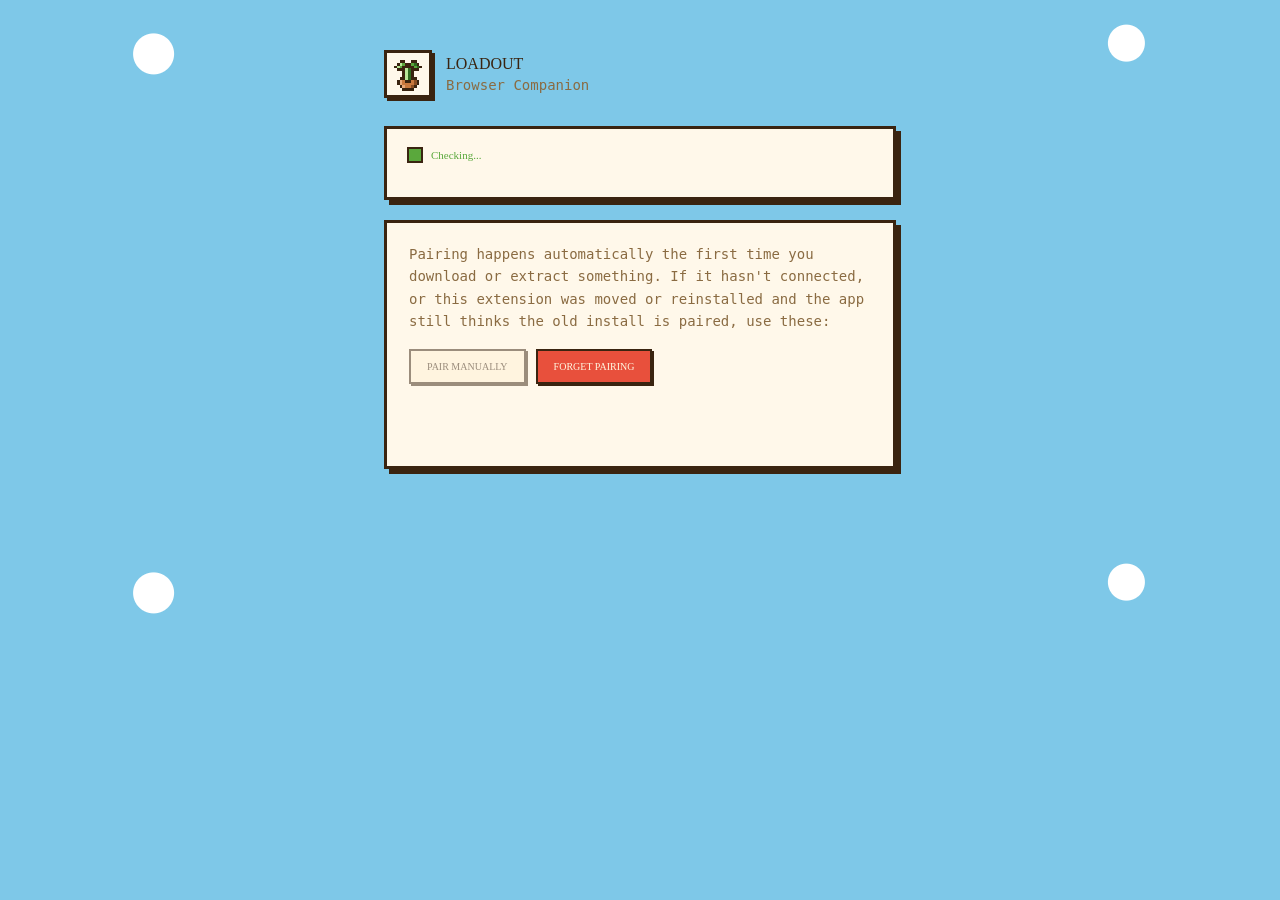
==== extension/options.html @ 3e52d007 "chore: import working baseline before the minimalist redesign" ====
<!doctype html>
<html lang="en">
<head>
  <meta charset="utf-8">
  <title>LOADOUT — Extension Options</title>
  <link rel="stylesheet" href="options.css">
</head>
<body>
  <div class="page">
    <div class="header">
      <div class="headicon">
        <svg class="sprite" width="34" height="34" viewBox="0 0 12 12" shape-rendering="crispEdges">
          <!-- appCells: same literal cell data as content.js's APP_CELLS
               (pot + sprout), ported from src/icons.js's appCells
               (= potCells.concat(plantCells)), generated there by
               buildIcon. Keep in sync with both if that shape ever
               changes. -->
          <rect x="3" y="8" width="1" height="1" fill="#e8a878"/>
          <rect x="4" y="8" width="1" height="1" fill="#c9793e"/>
          <rect x="5" y="8" width="1" height="1" fill="#c9793e"/>
          <rect x="6" y="8" width="1" height="1" fill="#c9793e"/>
          <rect x="7" y="8" width="1" height="1" fill="#c9793e"/>
          <rect x="8" y="8" width="1" height="1" fill="#8a4f24"/>
          <rect x="3" y="9" width="1" height="1" fill="#e8a878"/>
          <rect x="4" y="9" width="1" height="1" fill="#c9793e"/>
          <rect x="5" y="9" width="1" height="1" fill="#c9793e"/>
          <rect x="6" y="9" width="1" height="1" fill="#c9793e"/>
          <rect x="7" y="9" width="1" height="1" fill="#c9793e"/>
          <rect x="8" y="9" width="1" height="1" fill="#8a4f24"/>
          <rect x="4" y="10" width="1" height="1" fill="#e8a878"/>
          <rect x="5" y="10" width="1" height="1" fill="#c9793e"/>
          <rect x="6" y="10" width="1" height="1" fill="#c9793e"/>
          <rect x="7" y="10" width="1" height="1" fill="#8a4f24"/>
          <rect x="2" y="8" width="1" height="1" fill="#3a2410"/>
          <rect x="3" y="7" width="1" height="1" fill="#3a2410"/>
          <rect x="4" y="7" width="1" height="1" fill="#3a2410"/>
          <rect x="5" y="7" width="1" height="1" fill="#3a2410"/>
          <rect x="6" y="7" width="1" height="1" fill="#3a2410"/>
          <rect x="7" y="7" width="1" height="1" fill="#3a2410"/>
          <rect x="9" y="8" width="1" height="1" fill="#3a2410"/>
          <rect x="8" y="7" width="1" height="1" fill="#3a2410"/>
          <rect x="2" y="9" width="1" height="1" fill="#3a2410"/>
          <rect x="3" y="10" width="1" height="1" fill="#3a2410"/>
          <rect x="9" y="9" width="1" height="1" fill="#3a2410"/>
          <rect x="8" y="10" width="1" height="1" fill="#3a2410"/>
          <rect x="4" y="11" width="1" height="1" fill="#3a2410"/>
          <rect x="5" y="11" width="1" height="1" fill="#3a2410"/>
          <rect x="6" y="11" width="1" height="1" fill="#3a2410"/>
          <rect x="7" y="11" width="1" height="1" fill="#3a2410"/>
          <rect x="5" y="4" width="1" height="1" fill="#b8e89a"/>
          <rect x="6" y="4" width="1" height="1" fill="#2f6b22"/>
          <rect x="5" y="5" width="1" height="1" fill="#b8e89a"/>
          <rect x="6" y="5" width="1" height="1" fill="#2f6b22"/>
          <rect x="5" y="6" width="1" height="1" fill="#b8e89a"/>
          <rect x="6" y="6" width="1" height="1" fill="#2f6b22"/>
          <rect x="5" y="7" width="1" height="1" fill="#b8e89a"/>
          <rect x="6" y="7" width="1" height="1" fill="#2f6b22"/>
          <rect x="2" y="3" width="1" height="1" fill="#b8e89a"/>
          <rect x="3" y="2" width="1" height="1" fill="#b8e89a"/>
          <rect x="3" y="3" width="1" height="1" fill="#5aa83c"/>
          <rect x="4" y="2" width="1" height="1" fill="#5aa83c"/>
          <rect x="9" y="3" width="1" height="1" fill="#2f6b22"/>
          <rect x="8" y="2" width="1" height="1" fill="#2f6b22"/>
          <rect x="8" y="3" width="1" height="1" fill="#5aa83c"/>
          <rect x="7" y="2" width="1" height="1" fill="#5aa83c"/>
          <rect x="4" y="4" width="1" height="1" fill="#3a2410"/>
          <rect x="5" y="3" width="1" height="1" fill="#3a2410"/>
          <rect x="7" y="4" width="1" height="1" fill="#3a2410"/>
          <rect x="6" y="3" width="1" height="1" fill="#3a2410"/>
          <rect x="4" y="5" width="1" height="1" fill="#3a2410"/>
          <rect x="7" y="5" width="1" height="1" fill="#3a2410"/>
          <rect x="4" y="6" width="1" height="1" fill="#3a2410"/>
          <rect x="7" y="6" width="1" height="1" fill="#3a2410"/>
          <rect x="4" y="7" width="1" height="1" fill="#3a2410"/>
          <rect x="5" y="8" width="1" height="1" fill="#3a2410"/>
          <rect x="7" y="7" width="1" height="1" fill="#3a2410"/>
          <rect x="6" y="8" width="1" height="1" fill="#3a2410"/>
          <rect x="1" y="3" width="1" height="1" fill="#3a2410"/>
          <rect x="2" y="4" width="1" height="1" fill="#3a2410"/>
          <rect x="2" y="2" width="1" height="1" fill="#3a2410"/>
          <rect x="3" y="1" width="1" height="1" fill="#3a2410"/>
          <rect x="4" y="3" width="1" height="1" fill="#3a2410"/>
          <rect x="3" y="4" width="1" height="1" fill="#3a2410"/>
          <rect x="5" y="2" width="1" height="1" fill="#3a2410"/>
          <rect x="4" y="1" width="1" height="1" fill="#3a2410"/>
          <rect x="10" y="3" width="1" height="1" fill="#3a2410"/>
          <rect x="9" y="4" width="1" height="1" fill="#3a2410"/>
          <rect x="9" y="2" width="1" height="1" fill="#3a2410"/>
          <rect x="8" y="1" width="1" height="1" fill="#3a2410"/>
          <rect x="7" y="3" width="1" height="1" fill="#3a2410"/>
          <rect x="8" y="4" width="1" height="1" fill="#3a2410"/>
          <rect x="6" y="2" width="1" height="1" fill="#3a2410"/>
          <rect x="7" y="1" width="1" height="1" fill="#3a2410"/>
        </svg>
      </div>
      <div>
        <div class="htitle">LOADOUT</div>
        <div class="htag">Browser Companion</div>
      </div>
    </div>

    <div class="card">
      <div class="statusrow">
        <div class="statusdot" id="status-dot"></div>
        <div class="statustext" id="status">Checking...</div>
      </div>
    </div>

    <div class="card">
      <div class="note">
        Pairing happens automatically the first time you download or extract
        something. If it hasn't connected, or this extension was moved or
        reinstalled and the app still thinks the old install is paired, use
        these:
      </div>
      <div class="actrow">
        <button id="pair-btn" class="pairbtn2" type="button" disabled>PAIR MANUALLY</button>
        <button id="forget-btn" class="forgetbtn" type="button">FORGET PAIRING</button>
      </div>
      <p id="pair-error" class="msg error"></p>
      <p id="forget-status" class="msg"></p>
    </div>
  </div>
  <script src="options.js"></script>
</body>
</html>
---- extension/options.css ----
/* LOADOUT pixel-art chrome for the extension options page.
   Ported verbatim from the design spec's Appendix B <style> block, plus the
   two @font-face rules (same extension/fonts/... files as Task 1's
   content-script overlay). This file is loaded via a normal <link> tag in
   options.html -- a normal top-level page, not a shadow DOM -- so relative
   url()s below resolve against this file's own location and :root is the
   correct scope for the custom properties (unlike Task 1's content-script
   case, which needed :host and chrome.runtime.getURL()). */

@font-face {
  font-family: 'Press Start 2P';
  src: url("fonts/press-start-2p/PressStart2P-Regular.ttf") format('truetype');
  font-weight: normal;
  font-style: normal;
  font-display: swap;
}
@font-face {
  font-family: 'VT323';
  src: url("fonts/vt323/VT323-Regular.ttf") format('truetype');
  font-weight: normal;
  font-style: normal;
  font-display: swap;
}

:root{
  --sky:#7ec8e8; --wood:#c98f4e; --wood-dark:#8a5a28;
  --cream:#fff8ea; --ink:#3a2410; --ink-dim:#8a6b42; --leaf:#5aa83c; --berry:#e8503c;
}
*{box-sizing:border-box}
body{margin:0;background:var(--sky);font-family:'VT323',monospace;font-size:16px;color:var(--ink);
  background-image:radial-gradient(circle at 12% 10%, #fff 0 20px, transparent 21px),
    radial-gradient(circle at 88% 8%, #fff 0 18px, transparent 19px);}
.press{font-family:'Press Start 2P',monospace;}
.page{max-width:560px;margin:0 auto;padding:50px 24px;}

.header{display:flex;align-items:center;gap:14px;margin-bottom:28px;}
.headicon{width:48px;height:48px;flex-shrink:0;background:var(--cream);border:3px solid var(--ink);
  display:flex;align-items:center;justify-content:center;box-shadow:3px 3px 0 0 var(--ink);}
.sprite{image-rendering:pixelated;}
.htitle{font-family:'Press Start 2P';font-size:16px;color:var(--ink);}
.htag{font-size:14px;color:var(--ink-dim);margin-top:4px;}

.card{background:var(--cream);border:3px solid var(--ink);box-shadow:5px 5px 0 0 var(--ink);
  padding:20px 22px;margin-bottom:20px;}

.statusrow{display:flex;align-items:center;gap:10px;margin-bottom:16px;}
@keyframes blink{0%,49%{opacity:1;}50%,100%{opacity:.4;}}
.statusdot{width:12px;height:12px;background:var(--leaf);box-shadow:0 0 0 2px var(--ink);flex-shrink:0;
  animation:blink 1.6s steps(1) infinite;}
.statusdot.off{background:var(--berry);}
.statustext{font-family:'Press Start 2P';font-size:11px;color:var(--leaf);}
.statustext.off{color:var(--berry);}

.pairnote{font-size:13px;color:var(--ink-dim);}
.pairlink{font-size:13px;color:var(--ink);text-decoration:underline;cursor:pointer;margin-left:6px;
  transition:color .1s ease;}
.pairlink:hover{color:var(--leaf);}

.note{font-size:14px;color:var(--ink-dim);line-height:1.6;margin-bottom:16px;}
.actrow{display:flex;gap:10px;flex-wrap:wrap;}
.pairbtn2{font-family:'Press Start 2P';font-size:10px;color:var(--ink);background:#fff1d6;
  border:2px solid var(--ink);padding:10px 16px;cursor:pointer;box-shadow:2px 2px 0 0 var(--ink);
  transition:transform .08s ease,box-shadow .08s ease,filter .1s ease;}
.pairbtn2:hover{filter:brightness(1.08);}
.pairbtn2:active{transform:translate(2px,2px);box-shadow:none;}
.pairbtn2[disabled]{opacity:.5;cursor:default;pointer-events:none;}
.forgetbtn{font-family:'Press Start 2P';font-size:10px;color:#fff6e0;background:var(--berry);
  border:2px solid var(--ink);padding:10px 16px;cursor:pointer;box-shadow:2px 2px 0 0 var(--ink);
  transition:transform .08s ease,box-shadow .08s ease,filter .1s ease;}
.forgetbtn:hover{filter:brightness(1.08);}
.forgetbtn:active{transform:translate(2px,2px);box-shadow:none;}

/* Not in the spec's static mockup (it has no error/status elements) -- the
   mockup is purely visual, but options.js's existing errorEl/forgetStatusEl
   writes need somewhere to render into. Kept small and out of the way. */
.msg{font-size:13px;margin-top:10px;min-height:1em;}
.msg.error{color:var(--berry);}
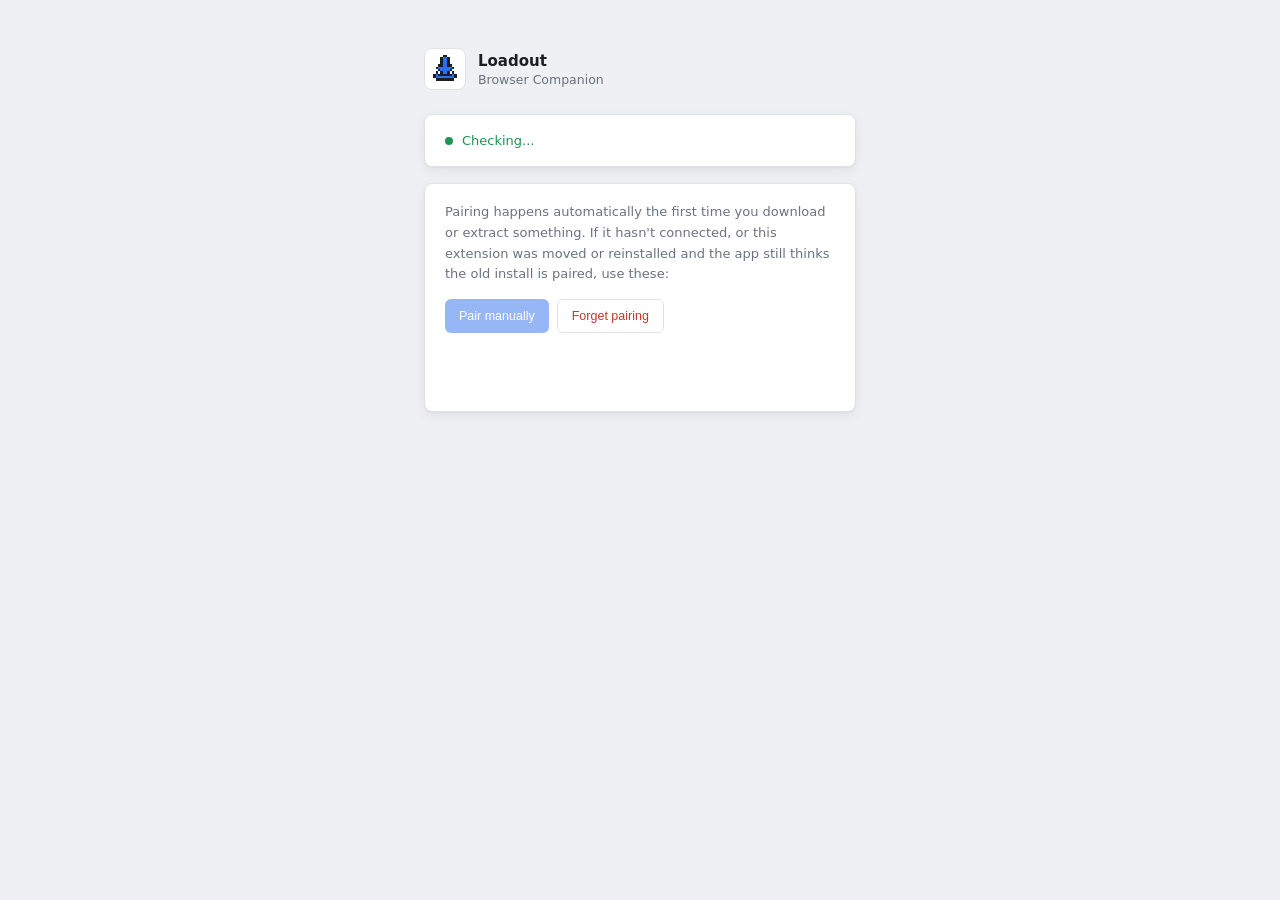
==== commit 4be778ea: "feat: restyle the extension options page to match the app - options.css rewritten with the same neut" ====
--- a/extension/options.html
+++ b/extension/options.html
@@ -2,99 +2,89 @@
 <html lang="en">
 <head>
   <meta charset="utf-8">
-  <title>LOADOUT — Extension Options</title>
+  <title>Loadout — Extension Options</title>
   <link rel="stylesheet" href="options.css">
 </head>
 <body>
   <div class="page">
     <div class="header">
       <div class="headicon">
-        <svg class="sprite" width="34" height="34" viewBox="0 0 12 12" shape-rendering="crispEdges">
-          <!-- appCells: same literal cell data as content.js's APP_CELLS
-               (pot + sprout), ported from src/icons.js's appCells
-               (= potCells.concat(plantCells)), generated there by
-               buildIcon. Keep in sync with both if that shape ever
-               changes. -->
-          <rect x="3" y="8" width="1" height="1" fill="#e8a878"/>
-          <rect x="4" y="8" width="1" height="1" fill="#c9793e"/>
-          <rect x="5" y="8" width="1" height="1" fill="#c9793e"/>
-          <rect x="6" y="8" width="1" height="1" fill="#c9793e"/>
-          <rect x="7" y="8" width="1" height="1" fill="#c9793e"/>
-          <rect x="8" y="8" width="1" height="1" fill="#8a4f24"/>
-          <rect x="3" y="9" width="1" height="1" fill="#e8a878"/>
-          <rect x="4" y="9" width="1" height="1" fill="#c9793e"/>
-          <rect x="5" y="9" width="1" height="1" fill="#c9793e"/>
-          <rect x="6" y="9" width="1" height="1" fill="#c9793e"/>
-          <rect x="7" y="9" width="1" height="1" fill="#c9793e"/>
-          <rect x="8" y="9" width="1" height="1" fill="#8a4f24"/>
-          <rect x="4" y="10" width="1" height="1" fill="#e8a878"/>
-          <rect x="5" y="10" width="1" height="1" fill="#c9793e"/>
-          <rect x="6" y="10" width="1" height="1" fill="#c9793e"/>
-          <rect x="7" y="10" width="1" height="1" fill="#8a4f24"/>
-          <rect x="2" y="8" width="1" height="1" fill="#3a2410"/>
-          <rect x="3" y="7" width="1" height="1" fill="#3a2410"/>
-          <rect x="4" y="7" width="1" height="1" fill="#3a2410"/>
-          <rect x="5" y="7" width="1" height="1" fill="#3a2410"/>
-          <rect x="6" y="7" width="1" height="1" fill="#3a2410"/>
-          <rect x="7" y="7" width="1" height="1" fill="#3a2410"/>
-          <rect x="9" y="8" width="1" height="1" fill="#3a2410"/>
-          <rect x="8" y="7" width="1" height="1" fill="#3a2410"/>
-          <rect x="2" y="9" width="1" height="1" fill="#3a2410"/>
-          <rect x="3" y="10" width="1" height="1" fill="#3a2410"/>
-          <rect x="9" y="9" width="1" height="1" fill="#3a2410"/>
-          <rect x="8" y="10" width="1" height="1" fill="#3a2410"/>
-          <rect x="4" y="11" width="1" height="1" fill="#3a2410"/>
-          <rect x="5" y="11" width="1" height="1" fill="#3a2410"/>
-          <rect x="6" y="11" width="1" height="1" fill="#3a2410"/>
-          <rect x="7" y="11" width="1" height="1" fill="#3a2410"/>
-          <rect x="5" y="4" width="1" height="1" fill="#b8e89a"/>
-          <rect x="6" y="4" width="1" height="1" fill="#2f6b22"/>
-          <rect x="5" y="5" width="1" height="1" fill="#b8e89a"/>
-          <rect x="6" y="5" width="1" height="1" fill="#2f6b22"/>
-          <rect x="5" y="6" width="1" height="1" fill="#b8e89a"/>
-          <rect x="6" y="6" width="1" height="1" fill="#2f6b22"/>
-          <rect x="5" y="7" width="1" height="1" fill="#b8e89a"/>
-          <rect x="6" y="7" width="1" height="1" fill="#2f6b22"/>
-          <rect x="2" y="3" width="1" height="1" fill="#b8e89a"/>
-          <rect x="3" y="2" width="1" height="1" fill="#b8e89a"/>
-          <rect x="3" y="3" width="1" height="1" fill="#5aa83c"/>
-          <rect x="4" y="2" width="1" height="1" fill="#5aa83c"/>
-          <rect x="9" y="3" width="1" height="1" fill="#2f6b22"/>
-          <rect x="8" y="2" width="1" height="1" fill="#2f6b22"/>
-          <rect x="8" y="3" width="1" height="1" fill="#5aa83c"/>
-          <rect x="7" y="2" width="1" height="1" fill="#5aa83c"/>
-          <rect x="4" y="4" width="1" height="1" fill="#3a2410"/>
-          <rect x="5" y="3" width="1" height="1" fill="#3a2410"/>
-          <rect x="7" y="4" width="1" height="1" fill="#3a2410"/>
-          <rect x="6" y="3" width="1" height="1" fill="#3a2410"/>
-          <rect x="4" y="5" width="1" height="1" fill="#3a2410"/>
-          <rect x="7" y="5" width="1" height="1" fill="#3a2410"/>
-          <rect x="4" y="6" width="1" height="1" fill="#3a2410"/>
-          <rect x="7" y="6" width="1" height="1" fill="#3a2410"/>
-          <rect x="4" y="7" width="1" height="1" fill="#3a2410"/>
-          <rect x="5" y="8" width="1" height="1" fill="#3a2410"/>
-          <rect x="7" y="7" width="1" height="1" fill="#3a2410"/>
-          <rect x="6" y="8" width="1" height="1" fill="#3a2410"/>
-          <rect x="1" y="3" width="1" height="1" fill="#3a2410"/>
-          <rect x="2" y="4" width="1" height="1" fill="#3a2410"/>
-          <rect x="2" y="2" width="1" height="1" fill="#3a2410"/>
-          <rect x="3" y="1" width="1" height="1" fill="#3a2410"/>
-          <rect x="4" y="3" width="1" height="1" fill="#3a2410"/>
-          <rect x="3" y="4" width="1" height="1" fill="#3a2410"/>
-          <rect x="5" y="2" width="1" height="1" fill="#3a2410"/>
-          <rect x="4" y="1" width="1" height="1" fill="#3a2410"/>
-          <rect x="10" y="3" width="1" height="1" fill="#3a2410"/>
-          <rect x="9" y="4" width="1" height="1" fill="#3a2410"/>
-          <rect x="9" y="2" width="1" height="1" fill="#3a2410"/>
-          <rect x="8" y="1" width="1" height="1" fill="#3a2410"/>
-          <rect x="7" y="3" width="1" height="1" fill="#3a2410"/>
-          <rect x="8" y="4" width="1" height="1" fill="#3a2410"/>
-          <rect x="6" y="2" width="1" height="1" fill="#3a2410"/>
-          <rect x="7" y="1" width="1" height="1" fill="#3a2410"/>
+        <svg class="sprite" width="28" height="28" viewBox="0 0 12 12" shape-rendering="crispEdges">
+          <!-- Same download-arrow icon as content.js's APP_CELLS and
+               src/icons.js's appCells. Keep in sync with both if that
+               shape ever changes. -->
+          <rect x="5" y="1" width="1" height="1" fill="#2f6fed"/>
+          <rect x="6" y="1" width="1" height="1" fill="#2f6fed"/>
+          <rect x="5" y="2" width="1" height="1" fill="#2f6fed"/>
+          <rect x="6" y="2" width="1" height="1" fill="#2f6fed"/>
+          <rect x="5" y="3" width="1" height="1" fill="#2f6fed"/>
+          <rect x="6" y="3" width="1" height="1" fill="#2f6fed"/>
+          <rect x="5" y="4" width="1" height="1" fill="#2f6fed"/>
+          <rect x="6" y="4" width="1" height="1" fill="#2f6fed"/>
+          <rect x="3" y="5" width="1" height="1" fill="#2f6fed"/>
+          <rect x="4" y="5" width="1" height="1" fill="#2f6fed"/>
+          <rect x="5" y="5" width="1" height="1" fill="#2f6fed"/>
+          <rect x="6" y="5" width="1" height="1" fill="#2f6fed"/>
+          <rect x="7" y="5" width="1" height="1" fill="#2f6fed"/>
+          <rect x="8" y="5" width="1" height="1" fill="#2f6fed"/>
+          <rect x="4" y="6" width="1" height="1" fill="#2f6fed"/>
+          <rect x="5" y="6" width="1" height="1" fill="#2f6fed"/>
+          <rect x="6" y="6" width="1" height="1" fill="#2f6fed"/>
+          <rect x="7" y="6" width="1" height="1" fill="#2f6fed"/>
+          <rect x="5" y="7" width="1" height="1" fill="#2f6fed"/>
+          <rect x="6" y="7" width="1" height="1" fill="#2f6fed"/>
+          <rect x="2" y="9" width="1" height="1" fill="#2f6fed"/>
+          <rect x="3" y="9" width="1" height="1" fill="#2f6fed"/>
+          <rect x="4" y="9" width="1" height="1" fill="#2f6fed"/>
+          <rect x="5" y="9" width="1" height="1" fill="#2f6fed"/>
+          <rect x="6" y="9" width="1" height="1" fill="#2f6fed"/>
+          <rect x="7" y="9" width="1" height="1" fill="#2f6fed"/>
+          <rect x="8" y="9" width="1" height="1" fill="#2f6fed"/>
+          <rect x="9" y="9" width="1" height="1" fill="#2f6fed"/>
+          <rect x="2" y="8" width="1" height="1" fill="#2f6fed"/>
+          <rect x="9" y="8" width="1" height="1" fill="#2f6fed"/>
+          <rect x="4" y="1" width="1" height="1" fill="#1b1f24"/>
+          <rect x="5" y="0" width="1" height="1" fill="#1b1f24"/>
+          <rect x="7" y="1" width="1" height="1" fill="#1b1f24"/>
+          <rect x="6" y="0" width="1" height="1" fill="#1b1f24"/>
+          <rect x="4" y="2" width="1" height="1" fill="#1b1f24"/>
+          <rect x="7" y="2" width="1" height="1" fill="#1b1f24"/>
+          <rect x="4" y="3" width="1" height="1" fill="#1b1f24"/>
+          <rect x="7" y="3" width="1" height="1" fill="#1b1f24"/>
+          <rect x="4" y="4" width="1" height="1" fill="#1b1f24"/>
+          <rect x="7" y="4" width="1" height="1" fill="#1b1f24"/>
+          <rect x="2" y="5" width="1" height="1" fill="#1b1f24"/>
+          <rect x="3" y="6" width="1" height="1" fill="#1b1f24"/>
+          <rect x="3" y="4" width="1" height="1" fill="#1b1f24"/>
+          <rect x="9" y="5" width="1" height="1" fill="#1b1f24"/>
+          <rect x="8" y="6" width="1" height="1" fill="#1b1f24"/>
+          <rect x="8" y="4" width="1" height="1" fill="#1b1f24"/>
+          <rect x="4" y="7" width="1" height="1" fill="#1b1f24"/>
+          <rect x="7" y="7" width="1" height="1" fill="#1b1f24"/>
+          <rect x="5" y="8" width="1" height="1" fill="#1b1f24"/>
+          <rect x="6" y="8" width="1" height="1" fill="#1b1f24"/>
+          <rect x="1" y="9" width="1" height="1" fill="#1b1f24"/>
+          <rect x="2" y="10" width="1" height="1" fill="#1b1f24"/>
+          <rect x="3" y="10" width="1" height="1" fill="#1b1f24"/>
+          <rect x="3" y="8" width="1" height="1" fill="#1b1f24"/>
+          <rect x="4" y="10" width="1" height="1" fill="#1b1f24"/>
+          <rect x="4" y="8" width="1" height="1" fill="#1b1f24"/>
+          <rect x="5" y="10" width="1" height="1" fill="#1b1f24"/>
+          <rect x="6" y="10" width="1" height="1" fill="#1b1f24"/>
+          <rect x="7" y="10" width="1" height="1" fill="#1b1f24"/>
+          <rect x="7" y="8" width="1" height="1" fill="#1b1f24"/>
+          <rect x="8" y="10" width="1" height="1" fill="#1b1f24"/>
+          <rect x="8" y="8" width="1" height="1" fill="#1b1f24"/>
+          <rect x="10" y="9" width="1" height="1" fill="#1b1f24"/>
+          <rect x="9" y="10" width="1" height="1" fill="#1b1f24"/>
+          <rect x="1" y="8" width="1" height="1" fill="#1b1f24"/>
+          <rect x="2" y="7" width="1" height="1" fill="#1b1f24"/>
+          <rect x="10" y="8" width="1" height="1" fill="#1b1f24"/>
+          <rect x="9" y="7" width="1" height="1" fill="#1b1f24"/>
         </svg>
       </div>
       <div>
-        <div class="htitle">LOADOUT</div>
+        <div class="htitle">Loadout</div>
         <div class="htag">Browser Companion</div>
       </div>
     </div>
@@ -114,8 +104,8 @@
         these:
       </div>
       <div class="actrow">
-        <button id="pair-btn" class="pairbtn2" type="button" disabled>PAIR MANUALLY</button>
-        <button id="forget-btn" class="forgetbtn" type="button">FORGET PAIRING</button>
+        <button id="pair-btn" class="pairbtn2" type="button" disabled>Pair manually</button>
+        <button id="forget-btn" class="forgetbtn" type="button">Forget pairing</button>
       </div>
       <p id="pair-error" class="msg error"></p>
       <p id="forget-status" class="msg"></p>
--- a/extension/options.css
+++ b/extension/options.css
@@ -1,77 +1,152 @@
-/* LOADOUT pixel-art chrome for the extension options page.
-   Ported verbatim from the design spec's Appendix B <style> block, plus the
-   two @font-face rules (same extension/fonts/... files as Task 1's
-   content-script overlay). This file is loaded via a normal <link> tag in
-   options.html -- a normal top-level page, not a shadow DOM -- so relative
-   url()s below resolve against this file's own location and :root is the
-   correct scope for the custom properties (unlike Task 1's content-script
-   case, which needed :host and chrome.runtime.getURL()). */
+/* Minimalist chrome for the extension options page. Same token system as
+   the desktop app's src/styles.css (kept in sync by eye, not shared --
+   these are two separate packages with no build step between them). No
+   bundled webfont, no @font-face -- system fonts only. */
 
-@font-face {
-  font-family: 'Press Start 2P';
-  src: url("fonts/press-start-2p/PressStart2P-Regular.ttf") format('truetype');
-  font-weight: normal;
-  font-style: normal;
-  font-display: swap;
+:root {
+  --bg: #eef0f3;
+  --surface: #ffffff;
+  --border: #dfe3e8;
+  --ink: #1b1f24;
+  --ink-dim: #6b7280;
+  --accent: #2f6fed;
+  --success: #1f9254;
+  --danger: #c0392b;
 }
-@font-face {
-  font-family: 'VT323';
-  src: url("fonts/vt323/VT323-Regular.ttf") format('truetype');
-  font-weight: normal;
-  font-style: normal;
-  font-display: swap;
+* {
+  box-sizing: border-box;
+}
+body {
+  margin: 0;
+  background: var(--bg);
+  font-family: -apple-system, BlinkMacSystemFont, "Segoe UI", system-ui, Roboto, sans-serif;
+  font-size: 14px;
+  color: var(--ink);
+}
+.page {
+  max-width: 480px;
+  margin: 0 auto;
+  padding: 48px 24px;
 }
 
-:root{
-  --sky:#7ec8e8; --wood:#c98f4e; --wood-dark:#8a5a28;
-  --cream:#fff8ea; --ink:#3a2410; --ink-dim:#8a6b42; --leaf:#5aa83c; --berry:#e8503c;
+.header {
+  display: flex;
+  align-items: center;
+  gap: 12px;
+  margin-bottom: 24px;
 }
-*{box-sizing:border-box}
-body{margin:0;background:var(--sky);font-family:'VT323',monospace;font-size:16px;color:var(--ink);
-  background-image:radial-gradient(circle at 12% 10%, #fff 0 20px, transparent 21px),
-    radial-gradient(circle at 88% 8%, #fff 0 18px, transparent 19px);}
-.press{font-family:'Press Start 2P',monospace;}
-.page{max-width:560px;margin:0 auto;padding:50px 24px;}
+.headicon {
+  width: 42px;
+  height: 42px;
+  flex-shrink: 0;
+  background: var(--surface);
+  border: 1px solid var(--border);
+  border-radius: 8px;
+  display: flex;
+  align-items: center;
+  justify-content: center;
+}
+.htitle {
+  font-size: 15px;
+  font-weight: 600;
+  color: var(--ink);
+}
+.htag {
+  font-size: 12.5px;
+  color: var(--ink-dim);
+  margin-top: 2px;
+}
 
-.header{display:flex;align-items:center;gap:14px;margin-bottom:28px;}
-.headicon{width:48px;height:48px;flex-shrink:0;background:var(--cream);border:3px solid var(--ink);
-  display:flex;align-items:center;justify-content:center;box-shadow:3px 3px 0 0 var(--ink);}
-.sprite{image-rendering:pixelated;}
-.htitle{font-family:'Press Start 2P';font-size:16px;color:var(--ink);}
-.htag{font-size:14px;color:var(--ink-dim);margin-top:4px;}
+.card {
+  background: var(--surface);
+  border: 1px solid var(--border);
+  border-radius: 8px;
+  box-shadow:
+    0 1px 2px rgba(16, 24, 40, 0.04),
+    0 4px 12px rgba(16, 24, 40, 0.06);
+  padding: 18px 20px;
+  margin-bottom: 16px;
+}
 
-.card{background:var(--cream);border:3px solid var(--ink);box-shadow:5px 5px 0 0 var(--ink);
-  padding:20px 22px;margin-bottom:20px;}
+.statusrow {
+  display: flex;
+  align-items: center;
+  gap: 9px;
+}
+.statusdot {
+  width: 8px;
+  height: 8px;
+  border-radius: 50%;
+  background: var(--success);
+  flex-shrink: 0;
+}
+.statusdot.off {
+  background: var(--danger);
+}
+.statustext {
+  font-size: 13px;
+  font-weight: 500;
+  color: var(--success);
+}
+.statustext.off {
+  color: var(--danger);
+}
 
-.statusrow{display:flex;align-items:center;gap:10px;margin-bottom:16px;}
-@keyframes blink{0%,49%{opacity:1;}50%,100%{opacity:.4;}}
-.statusdot{width:12px;height:12px;background:var(--leaf);box-shadow:0 0 0 2px var(--ink);flex-shrink:0;
-  animation:blink 1.6s steps(1) infinite;}
-.statusdot.off{background:var(--berry);}
-.statustext{font-family:'Press Start 2P';font-size:11px;color:var(--leaf);}
-.statustext.off{color:var(--berry);}
-
-.pairnote{font-size:13px;color:var(--ink-dim);}
-.pairlink{font-size:13px;color:var(--ink);text-decoration:underline;cursor:pointer;margin-left:6px;
-  transition:color .1s ease;}
-.pairlink:hover{color:var(--leaf);}
-
-.note{font-size:14px;color:var(--ink-dim);line-height:1.6;margin-bottom:16px;}
-.actrow{display:flex;gap:10px;flex-wrap:wrap;}
-.pairbtn2{font-family:'Press Start 2P';font-size:10px;color:var(--ink);background:#fff1d6;
-  border:2px solid var(--ink);padding:10px 16px;cursor:pointer;box-shadow:2px 2px 0 0 var(--ink);
-  transition:transform .08s ease,box-shadow .08s ease,filter .1s ease;}
-.pairbtn2:hover{filter:brightness(1.08);}
-.pairbtn2:active{transform:translate(2px,2px);box-shadow:none;}
-.pairbtn2[disabled]{opacity:.5;cursor:default;pointer-events:none;}
-.forgetbtn{font-family:'Press Start 2P';font-size:10px;color:#fff6e0;background:var(--berry);
-  border:2px solid var(--ink);padding:10px 16px;cursor:pointer;box-shadow:2px 2px 0 0 var(--ink);
-  transition:transform .08s ease,box-shadow .08s ease,filter .1s ease;}
-.forgetbtn:hover{filter:brightness(1.08);}
-.forgetbtn:active{transform:translate(2px,2px);box-shadow:none;}
+.note {
+  font-size: 13px;
+  color: var(--ink-dim);
+  line-height: 1.6;
+  margin-bottom: 14px;
+}
+.actrow {
+  display: flex;
+  gap: 8px;
+  flex-wrap: wrap;
+}
+.pairbtn2 {
+  font-size: 12.5px;
+  font-weight: 500;
+  color: #fff;
+  background: var(--accent);
+  border: none;
+  border-radius: 6px;
+  padding: 9px 14px;
+  cursor: pointer;
+  transition: background 0.1s ease;
+}
+.pairbtn2:hover {
+  background: #2a5fd0;
+}
+.pairbtn2[disabled] {
+  opacity: 0.5;
+  cursor: default;
+  pointer-events: none;
+}
+.forgetbtn {
+  font-size: 12.5px;
+  font-weight: 500;
+  color: var(--danger);
+  background: var(--surface);
+  border: 1px solid var(--border);
+  border-radius: 6px;
+  padding: 9px 14px;
+  cursor: pointer;
+  transition: background 0.1s ease;
+}
+.forgetbtn:hover {
+  background: #fbe8e6;
+  border-color: #f2c6c0;
+}
 
 /* Not in the spec's static mockup (it has no error/status elements) -- the
    mockup is purely visual, but options.js's existing errorEl/forgetStatusEl
    writes need somewhere to render into. Kept small and out of the way. */
-.msg{font-size:13px;margin-top:10px;min-height:1em;}
-.msg.error{color:var(--berry);}
+.msg {
+  font-size: 12.5px;
+  margin-top: 10px;
+  min-height: 1em;
+  color: var(--ink-dim);
+}
+.msg.error {
+  color: var(--danger);
+}
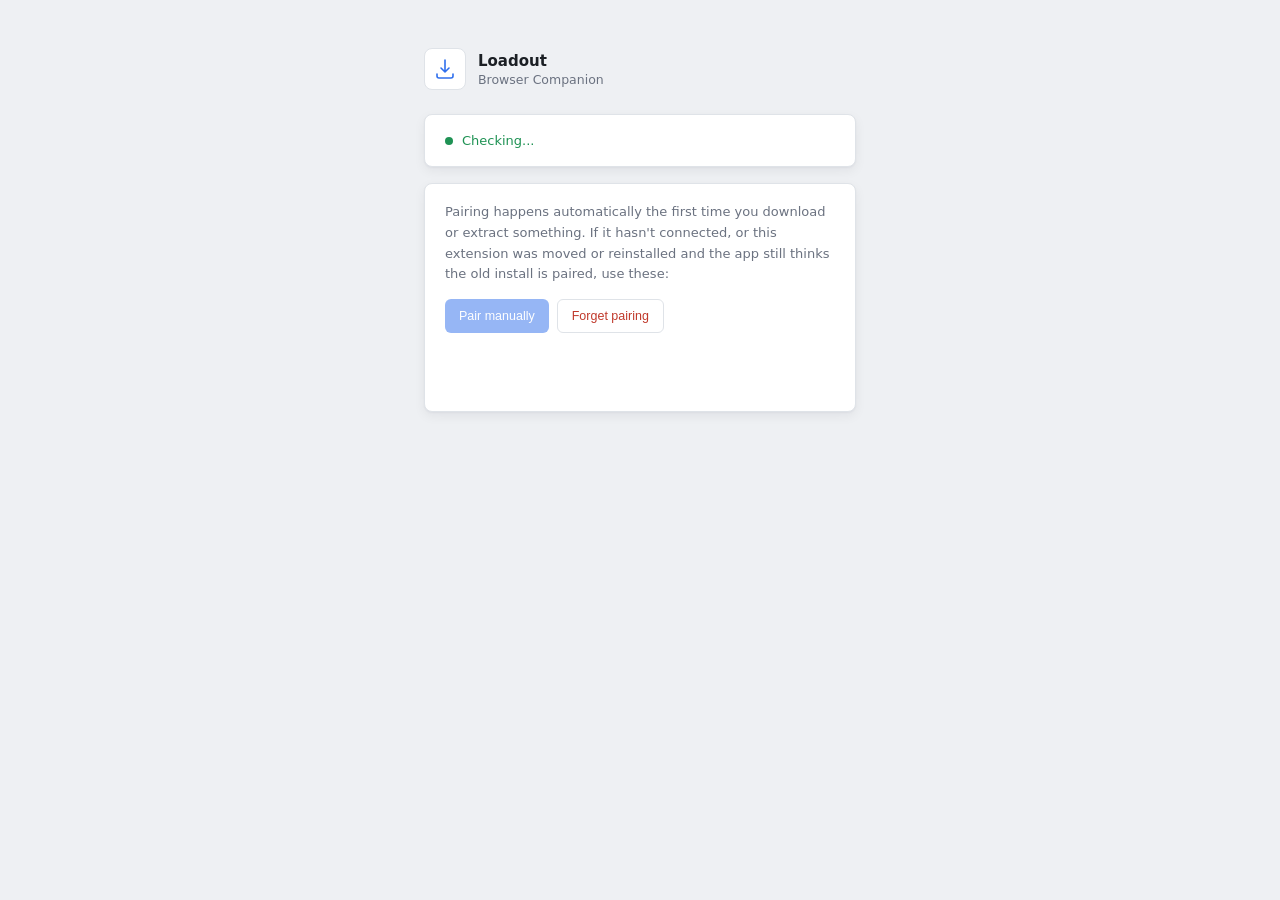
==== commit c0838585: "fix: replace blocky pixel-grid icons with smooth stroke icons, soften the chime Task 2 flattened the" ====
--- a/extension/options.html
+++ b/extension/options.html
@@ -9,78 +9,12 @@
   <div class="page">
     <div class="header">
       <div class="headicon">
-        <svg class="sprite" width="28" height="28" viewBox="0 0 12 12" shape-rendering="crispEdges">
-          <!-- Same download-arrow icon as content.js's APP_CELLS and
-               src/icons.js's appCells. Keep in sync with both if that
+        <svg class="sprite" width="24" height="24" viewBox="0 0 24 24">
+          <!-- Same download-arrow icon as content.js's APP_ICON_MARKUP and
+               src/icons.js's appIcon. Keep in sync with both if that
                shape ever changes. -->
-          <rect x="5" y="1" width="1" height="1" fill="#2f6fed"/>
-          <rect x="6" y="1" width="1" height="1" fill="#2f6fed"/>
-          <rect x="5" y="2" width="1" height="1" fill="#2f6fed"/>
-          <rect x="6" y="2" width="1" height="1" fill="#2f6fed"/>
-          <rect x="5" y="3" width="1" height="1" fill="#2f6fed"/>
-          <rect x="6" y="3" width="1" height="1" fill="#2f6fed"/>
-          <rect x="5" y="4" width="1" height="1" fill="#2f6fed"/>
-          <rect x="6" y="4" width="1" height="1" fill="#2f6fed"/>
-          <rect x="3" y="5" width="1" height="1" fill="#2f6fed"/>
-          <rect x="4" y="5" width="1" height="1" fill="#2f6fed"/>
-          <rect x="5" y="5" width="1" height="1" fill="#2f6fed"/>
-          <rect x="6" y="5" width="1" height="1" fill="#2f6fed"/>
-          <rect x="7" y="5" width="1" height="1" fill="#2f6fed"/>
-          <rect x="8" y="5" width="1" height="1" fill="#2f6fed"/>
-          <rect x="4" y="6" width="1" height="1" fill="#2f6fed"/>
-          <rect x="5" y="6" width="1" height="1" fill="#2f6fed"/>
-          <rect x="6" y="6" width="1" height="1" fill="#2f6fed"/>
-          <rect x="7" y="6" width="1" height="1" fill="#2f6fed"/>
-          <rect x="5" y="7" width="1" height="1" fill="#2f6fed"/>
-          <rect x="6" y="7" width="1" height="1" fill="#2f6fed"/>
-          <rect x="2" y="9" width="1" height="1" fill="#2f6fed"/>
-          <rect x="3" y="9" width="1" height="1" fill="#2f6fed"/>
-          <rect x="4" y="9" width="1" height="1" fill="#2f6fed"/>
-          <rect x="5" y="9" width="1" height="1" fill="#2f6fed"/>
-          <rect x="6" y="9" width="1" height="1" fill="#2f6fed"/>
-          <rect x="7" y="9" width="1" height="1" fill="#2f6fed"/>
-          <rect x="8" y="9" width="1" height="1" fill="#2f6fed"/>
-          <rect x="9" y="9" width="1" height="1" fill="#2f6fed"/>
-          <rect x="2" y="8" width="1" height="1" fill="#2f6fed"/>
-          <rect x="9" y="8" width="1" height="1" fill="#2f6fed"/>
-          <rect x="4" y="1" width="1" height="1" fill="#1b1f24"/>
-          <rect x="5" y="0" width="1" height="1" fill="#1b1f24"/>
-          <rect x="7" y="1" width="1" height="1" fill="#1b1f24"/>
-          <rect x="6" y="0" width="1" height="1" fill="#1b1f24"/>
-          <rect x="4" y="2" width="1" height="1" fill="#1b1f24"/>
-          <rect x="7" y="2" width="1" height="1" fill="#1b1f24"/>
-          <rect x="4" y="3" width="1" height="1" fill="#1b1f24"/>
-          <rect x="7" y="3" width="1" height="1" fill="#1b1f24"/>
-          <rect x="4" y="4" width="1" height="1" fill="#1b1f24"/>
-          <rect x="7" y="4" width="1" height="1" fill="#1b1f24"/>
-          <rect x="2" y="5" width="1" height="1" fill="#1b1f24"/>
-          <rect x="3" y="6" width="1" height="1" fill="#1b1f24"/>
-          <rect x="3" y="4" width="1" height="1" fill="#1b1f24"/>
-          <rect x="9" y="5" width="1" height="1" fill="#1b1f24"/>
-          <rect x="8" y="6" width="1" height="1" fill="#1b1f24"/>
-          <rect x="8" y="4" width="1" height="1" fill="#1b1f24"/>
-          <rect x="4" y="7" width="1" height="1" fill="#1b1f24"/>
-          <rect x="7" y="7" width="1" height="1" fill="#1b1f24"/>
-          <rect x="5" y="8" width="1" height="1" fill="#1b1f24"/>
-          <rect x="6" y="8" width="1" height="1" fill="#1b1f24"/>
-          <rect x="1" y="9" width="1" height="1" fill="#1b1f24"/>
-          <rect x="2" y="10" width="1" height="1" fill="#1b1f24"/>
-          <rect x="3" y="10" width="1" height="1" fill="#1b1f24"/>
-          <rect x="3" y="8" width="1" height="1" fill="#1b1f24"/>
-          <rect x="4" y="10" width="1" height="1" fill="#1b1f24"/>
-          <rect x="4" y="8" width="1" height="1" fill="#1b1f24"/>
-          <rect x="5" y="10" width="1" height="1" fill="#1b1f24"/>
-          <rect x="6" y="10" width="1" height="1" fill="#1b1f24"/>
-          <rect x="7" y="10" width="1" height="1" fill="#1b1f24"/>
-          <rect x="7" y="8" width="1" height="1" fill="#1b1f24"/>
-          <rect x="8" y="10" width="1" height="1" fill="#1b1f24"/>
-          <rect x="8" y="8" width="1" height="1" fill="#1b1f24"/>
-          <rect x="10" y="9" width="1" height="1" fill="#1b1f24"/>
-          <rect x="9" y="10" width="1" height="1" fill="#1b1f24"/>
-          <rect x="1" y="8" width="1" height="1" fill="#1b1f24"/>
-          <rect x="2" y="7" width="1" height="1" fill="#1b1f24"/>
-          <rect x="10" y="8" width="1" height="1" fill="#1b1f24"/>
-          <rect x="9" y="7" width="1" height="1" fill="#1b1f24"/>
+          <path d="M12 3v12m0 0l-4-4m4 4l4-4"/>
+          <path d="M4 17v2a2 2 0 0 0 2 2h12a2 2 0 0 0 2-2v-2"/>
         </svg>
       </div>
       <div>
--- a/extension/options.css
+++ b/extension/options.css
@@ -42,9 +42,17 @@
   background: var(--surface);
   border: 1px solid var(--border);
   border-radius: 8px;
+  color: var(--accent);
   display: flex;
   align-items: center;
   justify-content: center;
+}
+.sprite {
+  fill: none;
+  stroke: currentColor;
+  stroke-width: 1.6;
+  stroke-linecap: round;
+  stroke-linejoin: round;
 }
 .htitle {
   font-size: 15px;
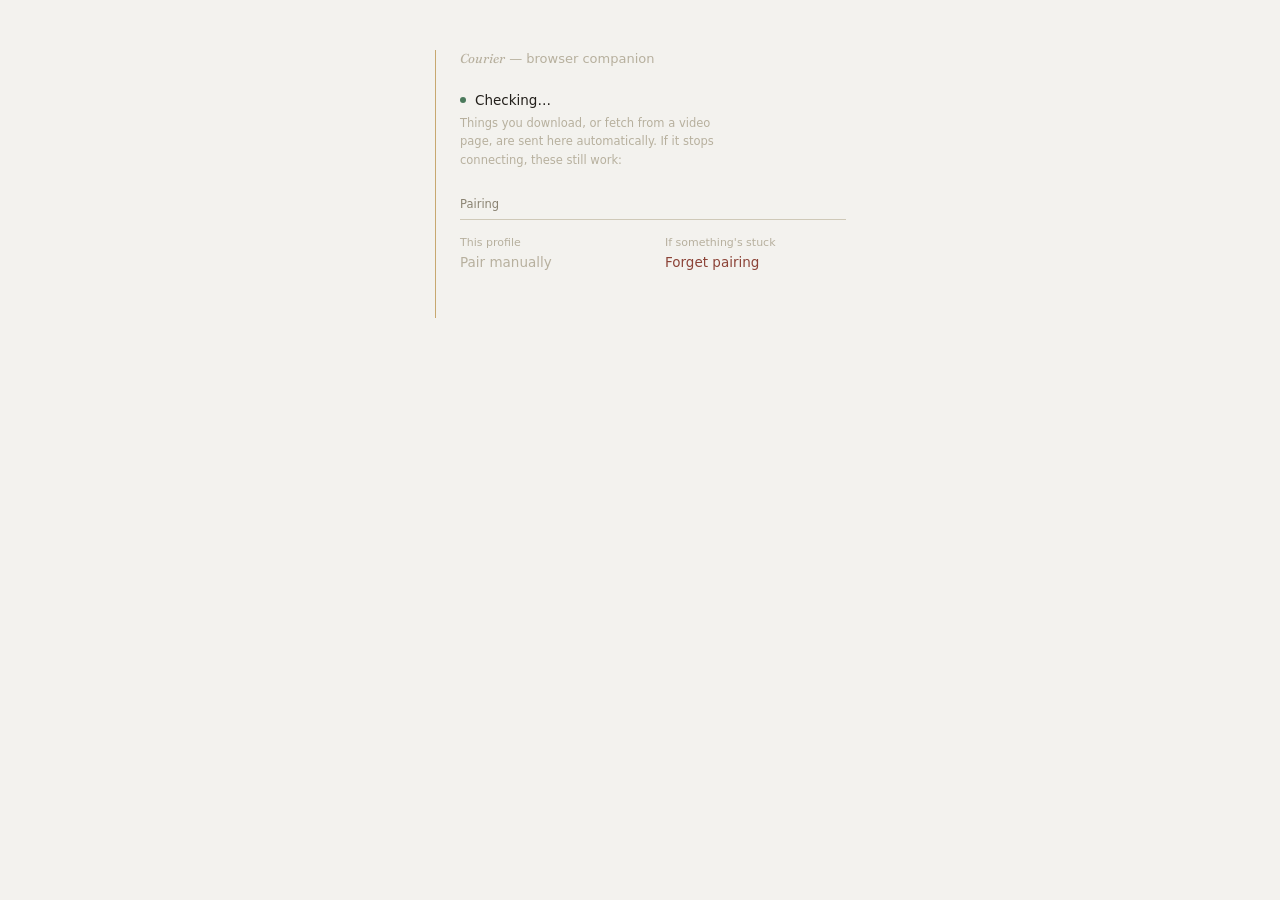
==== commit b181e771: "feat: restyle the extension options page to match the app - options.css rewritten with Courier's tok" ====
--- a/extension/options.html
+++ b/extension/options.html
@@ -2,47 +2,33 @@
 <html lang="en">
 <head>
   <meta charset="utf-8">
-  <title>Loadout — Extension Options</title>
+  <title>Courier — Extension Options</title>
+  <link rel="preconnect" href="https://fonts.googleapis.com">
+  <link rel="stylesheet" href="https://fonts.googleapis.com/css2?family=Fraunces:ital,wght@0,500;1,500&display=swap">
   <link rel="stylesheet" href="options.css">
 </head>
 <body>
   <div class="page">
-    <div class="header">
-      <div class="headicon">
-        <svg class="sprite" width="24" height="24" viewBox="0 0 24 24">
-          <!-- Same download-arrow icon as content.js's APP_ICON_MARKUP and
-               src/icons.js's appIcon. Keep in sync with both if that
-               shape ever changes. -->
-          <path d="M12 3v12m0 0l-4-4m4 4l4-4"/>
-          <path d="M4 17v2a2 2 0 0 0 2 2h12a2 2 0 0 0 2-2v-2"/>
-        </svg>
+    <div class="margin"></div>
+    <div class="body">
+      <div class="letterhead"><span class="serif">Courier</span> — browser companion</div>
+
+      <div class="status-inline"><span class="dot" id="status-dot"></span><span id="status">Checking…</span></div>
+      <div class="statussub">Things you download, or fetch from a video page, are sent here automatically. If it stops connecting, these still work:</div>
+
+      <div class="section">Pairing</div>
+      <div class="fields">
+        <div class="field">
+          <div class="flabel">This profile</div>
+          <button type="button" class="fval" id="pair-btn" disabled>Pair manually</button>
+        </div>
+        <div class="field">
+          <div class="flabel">If something's stuck</div>
+          <button type="button" class="fval danger" id="forget-btn">Forget pairing</button>
+        </div>
       </div>
-      <div>
-        <div class="htitle">Loadout</div>
-        <div class="htag">Browser Companion</div>
-      </div>
-    </div>
-
-    <div class="card">
-      <div class="statusrow">
-        <div class="statusdot" id="status-dot"></div>
-        <div class="statustext" id="status">Checking...</div>
-      </div>
-    </div>
-
-    <div class="card">
-      <div class="note">
-        Pairing happens automatically the first time you download or extract
-        something. If it hasn't connected, or this extension was moved or
-        reinstalled and the app still thinks the old install is paired, use
-        these:
-      </div>
-      <div class="actrow">
-        <button id="pair-btn" class="pairbtn2" type="button" disabled>Pair manually</button>
-        <button id="forget-btn" class="forgetbtn" type="button">Forget pairing</button>
-      </div>
-      <p id="pair-error" class="msg error"></p>
-      <p id="forget-status" class="msg"></p>
+      <p id="pair-error" class="error"></p>
+      <p id="forget-status" class="shint"></p>
     </div>
   </div>
   <script src="options.js"></script>
--- a/extension/options.css
+++ b/extension/options.css
@@ -1,160 +1,154 @@
-/* Minimalist chrome for the extension options page. Same token system as
-   the desktop app's src/styles.css (kept in sync by eye, not shared --
-   these are two separate packages with no build step between them). No
-   bundled webfont, no @font-face -- system fonts only. */
+/* Courier's token system, matching the desktop app's src/styles.css by
+   eye (two separate packages, no build step between them, nothing
+   shared). Fraunces (Italic, Google Fonts) is loaded for the wordmark
+   only via a normal <link> in options.html -- a real top-level page
+   with internet access unlike the desktop app's own webview, so there's
+   no need to bundle it here the way src/fonts/ does. */
 
 :root {
-  --bg: #eef0f3;
-  --surface: #ffffff;
-  --border: #dfe3e8;
-  --ink: #1b1f24;
-  --ink-dim: #6b7280;
-  --accent: #2f6fed;
-  --success: #1f9254;
-  --danger: #c0392b;
+  --paper: #f3f2ee;
+  --ink: #221f1a;
+  --ink-dim: #8a8372;
+  --ink-faint: #b7b09e;
+  --line: #e4e0d4;
+  --line-strong: #cfc9b8;
+  --margin-rule: #c7a86f;
+  --accent: #8a6a2e;
+  --success: #4b7a5c;
+  --danger: #8c4337;
 }
 * {
   box-sizing: border-box;
 }
 body {
   margin: 0;
-  background: var(--bg);
+  background: var(--paper);
   font-family: -apple-system, BlinkMacSystemFont, "Segoe UI", system-ui, Roboto, sans-serif;
   font-size: 14px;
   color: var(--ink);
+  -webkit-font-smoothing: antialiased;
 }
-.page {
-  max-width: 480px;
-  margin: 0 auto;
-  padding: 48px 24px;
+.serif {
+  font-family: "Fraunces", serif;
+  font-style: italic;
 }
 
-.header {
+.page {
+  max-width: 460px;
+  margin: 0 auto;
   display: flex;
-  align-items: center;
-  gap: 12px;
-  margin-bottom: 24px;
+  padding: 50px 24px 50px 0;
 }
-.headicon {
-  width: 42px;
-  height: 42px;
+.margin {
+  width: 26px;
   flex-shrink: 0;
-  background: var(--surface);
-  border: 1px solid var(--border);
-  border-radius: 8px;
-  color: var(--accent);
-  display: flex;
-  align-items: center;
-  justify-content: center;
+  border-right: 1px solid var(--margin-rule);
+  margin-right: 24px;
 }
-.sprite {
-  fill: none;
-  stroke: currentColor;
-  stroke-width: 1.6;
-  stroke-linecap: round;
-  stroke-linejoin: round;
-}
-.htitle {
-  font-size: 15px;
-  font-weight: 600;
-  color: var(--ink);
-}
-.htag {
-  font-size: 12.5px;
-  color: var(--ink-dim);
-  margin-top: 2px;
+.body {
+  flex: 1;
+  min-width: 0;
 }
 
-.card {
-  background: var(--surface);
-  border: 1px solid var(--border);
-  border-radius: 8px;
-  box-shadow:
-    0 1px 2px rgba(16, 24, 40, 0.04),
-    0 4px 12px rgba(16, 24, 40, 0.06);
-  padding: 18px 20px;
-  margin-bottom: 16px;
+.letterhead {
+  font-size: 13px;
+  color: var(--ink-faint);
+  margin-bottom: 26px;
 }
 
-.statusrow {
+.status-inline {
   display: flex;
   align-items: center;
   gap: 9px;
+  font-size: 13.5px;
+  color: var(--ink);
+  margin-bottom: 6px;
 }
-.statusdot {
-  width: 8px;
-  height: 8px;
+.dot {
+  width: 6px;
+  height: 6px;
   border-radius: 50%;
   background: var(--success);
-  flex-shrink: 0;
 }
-.statusdot.off {
+.dot.off {
   background: var(--danger);
 }
-.statustext {
-  font-size: 13px;
-  font-weight: 500;
-  color: var(--success);
+.statussub {
+  font-size: 11.5px;
+  color: var(--ink-faint);
+  line-height: 1.6;
+  max-width: 38ch;
+  margin-bottom: 8px;
 }
-.statustext.off {
+
+.section {
+  font-size: 11.5px;
+  color: var(--ink-dim);
+  margin: 28px 0 16px;
+  padding-bottom: 8px;
+  border-bottom: 1px solid var(--line-strong);
+}
+.fields {
+  display: grid;
+  grid-template-columns: 1fr 1fr;
+  gap: 20px 24px;
+}
+.field {
+  min-width: 0;
+}
+.flabel {
+  font-size: 11px;
+  color: var(--ink-faint);
+  margin-bottom: 5px;
+}
+.fval {
+  font-size: 13.5px;
+  color: var(--ink);
+  cursor: pointer;
+  display: inline-block;
+  border: none;
+  background: none;
+  padding: 0;
+  font-family: inherit;
+  border-bottom: 1px solid transparent;
+  transition:
+    border-color 0.12s ease,
+    color 0.12s ease;
+}
+.fval:hover {
+  border-color: var(--accent);
+  color: var(--accent);
+}
+.fval:disabled {
+  color: var(--ink-faint);
+  cursor: default;
+}
+.fval:disabled:hover {
+  border-color: transparent;
+  color: var(--ink-faint);
+}
+.fval.danger {
+  color: var(--danger);
+}
+.fval.danger:hover {
+  border-color: var(--danger);
   color: var(--danger);
 }
 
-.note {
-  font-size: 13px;
-  color: var(--ink-dim);
+/* Always in flow (no `.hidden` toggle) -- `options.js` only ever sets
+   `textContent` on these, never a visibility class, so they need to
+   render as empty-but-present whenever there's nothing to say, the way
+   the original `.msg{min-height:1em}` reserved its line. */
+.error {
+  font-size: 11.5px;
+  color: var(--danger);
+  margin: 14px 0 0;
+  min-height: 1em;
+}
+.shint {
+  font-size: 11px;
+  color: var(--ink-faint);
+  margin: 10px 0 0;
   line-height: 1.6;
-  margin-bottom: 14px;
+  min-height: 1em;
 }
-.actrow {
-  display: flex;
-  gap: 8px;
-  flex-wrap: wrap;
-}
-.pairbtn2 {
-  font-size: 12.5px;
-  font-weight: 500;
-  color: #fff;
-  background: var(--accent);
-  border: none;
-  border-radius: 6px;
-  padding: 9px 14px;
-  cursor: pointer;
-  transition: background 0.1s ease;
-}
-.pairbtn2:hover {
-  background: #2a5fd0;
-}
-.pairbtn2[disabled] {
-  opacity: 0.5;
-  cursor: default;
-  pointer-events: none;
-}
-.forgetbtn {
-  font-size: 12.5px;
-  font-weight: 500;
-  color: var(--danger);
-  background: var(--surface);
-  border: 1px solid var(--border);
-  border-radius: 6px;
-  padding: 9px 14px;
-  cursor: pointer;
-  transition: background 0.1s ease;
-}
-.forgetbtn:hover {
-  background: #fbe8e6;
-  border-color: #f2c6c0;
-}
-
-/* Not in the spec's static mockup (it has no error/status elements) -- the
-   mockup is purely visual, but options.js's existing errorEl/forgetStatusEl
-   writes need somewhere to render into. Kept small and out of the way. */
-.msg {
-  font-size: 12.5px;
-  margin-top: 10px;
-  min-height: 1em;
-  color: var(--ink-dim);
-}
-.msg.error {
-  color: var(--danger);
-}
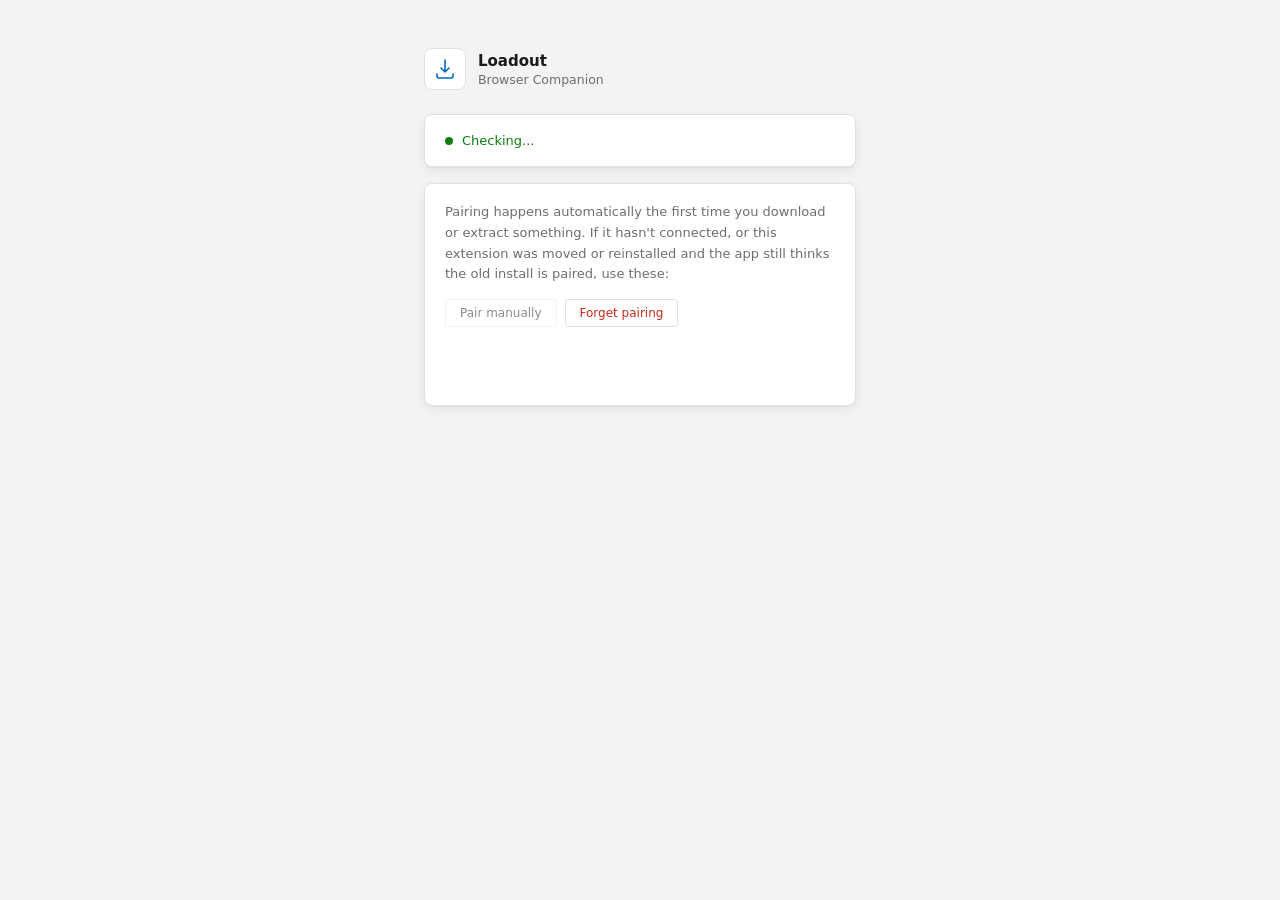
==== commit 7660070e: "style: polish the extension options page to the new design tokens Co-Authored-By: Claude Haiku 5.5 <" ====
--- a/extension/options.html
+++ b/extension/options.html
@@ -2,33 +2,47 @@
 <html lang="en">
 <head>
   <meta charset="utf-8">
-  <title>Courier — Extension Options</title>
-  <link rel="preconnect" href="https://fonts.googleapis.com">
-  <link rel="stylesheet" href="https://fonts.googleapis.com/css2?family=Fraunces:ital,wght@0,500;1,500&display=swap">
+  <title>Loadout — Extension Options</title>
   <link rel="stylesheet" href="options.css">
 </head>
 <body>
   <div class="page">
-    <div class="margin"></div>
-    <div class="body">
-      <div class="letterhead"><span class="serif">Courier</span> — browser companion</div>
+    <div class="header">
+      <div class="headicon">
+        <svg class="sprite" width="24" height="24" viewBox="0 0 24 24">
+          <!-- Same download-arrow icon as content.js's APP_ICON_MARKUP and
+               src/icons.js's appIcon. Keep in sync with both if that
+               shape ever changes. -->
+          <path d="M12 3v12m0 0l-4-4m4 4l4-4"/>
+          <path d="M4 17v2a2 2 0 0 0 2 2h12a2 2 0 0 0 2-2v-2"/>
+        </svg>
+      </div>
+      <div>
+        <div class="htitle">Loadout</div>
+        <div class="htag">Browser Companion</div>
+      </div>
+    </div>
 
-      <div class="status-inline"><span class="dot" id="status-dot"></span><span id="status">Checking…</span></div>
-      <div class="statussub">Things you download, or fetch from a video page, are sent here automatically. If it stops connecting, these still work:</div>
+    <div class="card">
+      <div class="statusrow">
+        <div class="statusdot" id="status-dot"></div>
+        <div class="statustext" id="status">Checking...</div>
+      </div>
+    </div>
 
-      <div class="section">Pairing</div>
-      <div class="fields">
-        <div class="field">
-          <div class="flabel">This profile</div>
-          <button type="button" class="fval" id="pair-btn" disabled>Pair manually</button>
-        </div>
-        <div class="field">
-          <div class="flabel">If something's stuck</div>
-          <button type="button" class="fval danger" id="forget-btn">Forget pairing</button>
-        </div>
+    <div class="card">
+      <div class="note">
+        Pairing happens automatically the first time you download or extract
+        something. If it hasn't connected, or this extension was moved or
+        reinstalled and the app still thinks the old install is paired, use
+        these:
       </div>
-      <p id="pair-error" class="error"></p>
-      <p id="forget-status" class="shint"></p>
+      <div class="actrow">
+        <button id="pair-btn" class="btn" type="button" disabled>Pair manually</button>
+        <button id="forget-btn" class="btn danger" type="button">Forget pairing</button>
+      </div>
+      <p id="pair-error" class="msg error"></p>
+      <p id="forget-status" class="msg"></p>
     </div>
   </div>
   <script src="options.js"></script>
--- a/extension/options.css
+++ b/extension/options.css
@@ -1,154 +1,152 @@
-/* Courier's token system, matching the desktop app's src/styles.css by
-   eye (two separate packages, no build step between them, nothing
-   shared). Fraunces (Italic, Google Fonts) is loaded for the wordmark
-   only via a normal <link> in options.html -- a real top-level page
-   with internet access unlike the desktop app's own webview, so there's
-   no need to bundle it here the way src/fonts/ does. */
+/* Minimalist chrome for the extension options page. Same token system as
+   the desktop app's src/styles.css (kept in sync by eye, not shared --
+   these are two separate packages with no build step between them). No
+   bundled webfont, no @font-face -- system fonts only. */
 
 :root {
-  --paper: #f3f2ee;
-  --ink: #221f1a;
-  --ink-dim: #8a8372;
-  --ink-faint: #b7b09e;
-  --line: #e4e0d4;
-  --line-strong: #cfc9b8;
-  --margin-rule: #c7a86f;
-  --accent: #8a6a2e;
-  --success: #4b7a5c;
-  --danger: #8c4337;
+  --bg: #ffffff;
+  --chrome: #f3f3f3;
+  --border: #e2e2e4;
+  --text: #1a1a1a;
+  --text-muted: #6e6e6e;
+  --accent: #0067c0;
+  --ok: #107c10;
+  --danger: #c42b1c;
 }
 * {
   box-sizing: border-box;
 }
 body {
   margin: 0;
-  background: var(--paper);
+  background: var(--chrome);
   font-family: -apple-system, BlinkMacSystemFont, "Segoe UI", system-ui, Roboto, sans-serif;
   font-size: 14px;
-  color: var(--ink);
-  -webkit-font-smoothing: antialiased;
+  color: var(--text);
 }
-.serif {
-  font-family: "Fraunces", serif;
-  font-style: italic;
+.page {
+  max-width: 480px;
+  margin: 0 auto;
+  padding: 48px 24px;
 }
 
-.page {
-  max-width: 460px;
-  margin: 0 auto;
+.header {
   display: flex;
-  padding: 50px 24px 50px 0;
+  align-items: center;
+  gap: 12px;
+  margin-bottom: 24px;
 }
-.margin {
-  width: 26px;
+.headicon {
+  width: 42px;
+  height: 42px;
   flex-shrink: 0;
-  border-right: 1px solid var(--margin-rule);
-  margin-right: 24px;
+  background: var(--bg);
+  border: 1px solid var(--border);
+  border-radius: 8px;
+  color: var(--accent);
+  display: flex;
+  align-items: center;
+  justify-content: center;
 }
-.body {
-  flex: 1;
-  min-width: 0;
+.sprite {
+  fill: none;
+  stroke: currentColor;
+  stroke-width: 1.6;
+  stroke-linecap: round;
+  stroke-linejoin: round;
+}
+.htitle {
+  font-size: 15px;
+  font-weight: 600;
+  color: var(--text);
+}
+.htag {
+  font-size: 12.5px;
+  color: var(--text-muted);
+  margin-top: 2px;
 }
 
-.letterhead {
-  font-size: 13px;
-  color: var(--ink-faint);
-  margin-bottom: 26px;
+.card {
+  background: var(--bg);
+  border: 1px solid var(--border);
+  border-radius: 8px;
+  box-shadow:
+    0 1px 2px rgba(16, 24, 40, 0.04),
+    0 4px 12px rgba(16, 24, 40, 0.06);
+  padding: 18px 20px;
+  margin-bottom: 16px;
 }
 
-.status-inline {
+.statusrow {
   display: flex;
   align-items: center;
   gap: 9px;
-  font-size: 13.5px;
-  color: var(--ink);
-  margin-bottom: 6px;
 }
-.dot {
-  width: 6px;
-  height: 6px;
+.statusdot {
+  width: 8px;
+  height: 8px;
   border-radius: 50%;
-  background: var(--success);
+  background: var(--ok);
+  flex-shrink: 0;
 }
-.dot.off {
+.statusdot.off {
   background: var(--danger);
 }
-.statussub {
-  font-size: 11.5px;
-  color: var(--ink-faint);
-  line-height: 1.6;
-  max-width: 38ch;
-  margin-bottom: 8px;
+.statustext {
+  font-size: 13px;
+  font-weight: 500;
+  color: var(--ok);
 }
-
-.section {
-  font-size: 11.5px;
-  color: var(--ink-dim);
-  margin: 28px 0 16px;
-  padding-bottom: 8px;
-  border-bottom: 1px solid var(--line-strong);
-}
-.fields {
-  display: grid;
-  grid-template-columns: 1fr 1fr;
-  gap: 20px 24px;
-}
-.field {
-  min-width: 0;
-}
-.flabel {
-  font-size: 11px;
-  color: var(--ink-faint);
-  margin-bottom: 5px;
-}
-.fval {
-  font-size: 13.5px;
-  color: var(--ink);
-  cursor: pointer;
-  display: inline-block;
-  border: none;
-  background: none;
-  padding: 0;
-  font-family: inherit;
-  border-bottom: 1px solid transparent;
-  transition:
-    border-color 0.12s ease,
-    color 0.12s ease;
-}
-.fval:hover {
-  border-color: var(--accent);
-  color: var(--accent);
-}
-.fval:disabled {
-  color: var(--ink-faint);
-  cursor: default;
-}
-.fval:disabled:hover {
-  border-color: transparent;
-  color: var(--ink-faint);
-}
-.fval.danger {
-  color: var(--danger);
-}
-.fval.danger:hover {
-  border-color: var(--danger);
+.statustext.off {
   color: var(--danger);
 }
 
-/* Always in flow (no `.hidden` toggle) -- `options.js` only ever sets
-   `textContent` on these, never a visibility class, so they need to
-   render as empty-but-present whenever there's nothing to say, the way
-   the original `.msg{min-height:1em}` reserved its line. */
-.error {
-  font-size: 11.5px;
+.note {
+  font-size: 13px;
+  color: var(--text-muted);
+  line-height: 1.6;
+  margin-bottom: 14px;
+}
+.actrow {
+  display: flex;
+  gap: 8px;
+  flex-wrap: wrap;
+}
+.btn {
+  height: 28px;
+  padding: 0 14px;
+  border: 1px solid var(--border);
+  border-radius: 3px;
+  font-size: 12px;
+  color: var(--text);
+  background: var(--bg);
+  cursor: pointer;
+  font-family: inherit;
+}
+.btn:hover {
+  background: var(--chrome);
+}
+.btn[disabled] {
+  opacity: 0.5;
+  cursor: default;
+  pointer-events: none;
+}
+.btn.danger {
   color: var(--danger);
-  margin: 14px 0 0;
+}
+.btn.danger:hover {
+  background: rgba(196, 43, 28, 0.08);
+  border-color: var(--danger);
+}
+
+/* Not in the spec's static mockup (it has no error/status elements) -- the
+   mockup is purely visual, but options.js's existing errorEl/forgetStatusEl
+   writes need somewhere to render into. Kept small and out of the way. */
+.msg {
+  font-size: 12.5px;
+  margin-top: 10px;
   min-height: 1em;
+  color: var(--text-muted);
 }
-.shint {
-  font-size: 11px;
-  color: var(--ink-faint);
-  margin: 10px 0 0;
-  line-height: 1.6;
-  min-height: 1em;
+.msg.error {
+  color: var(--danger);
 }
